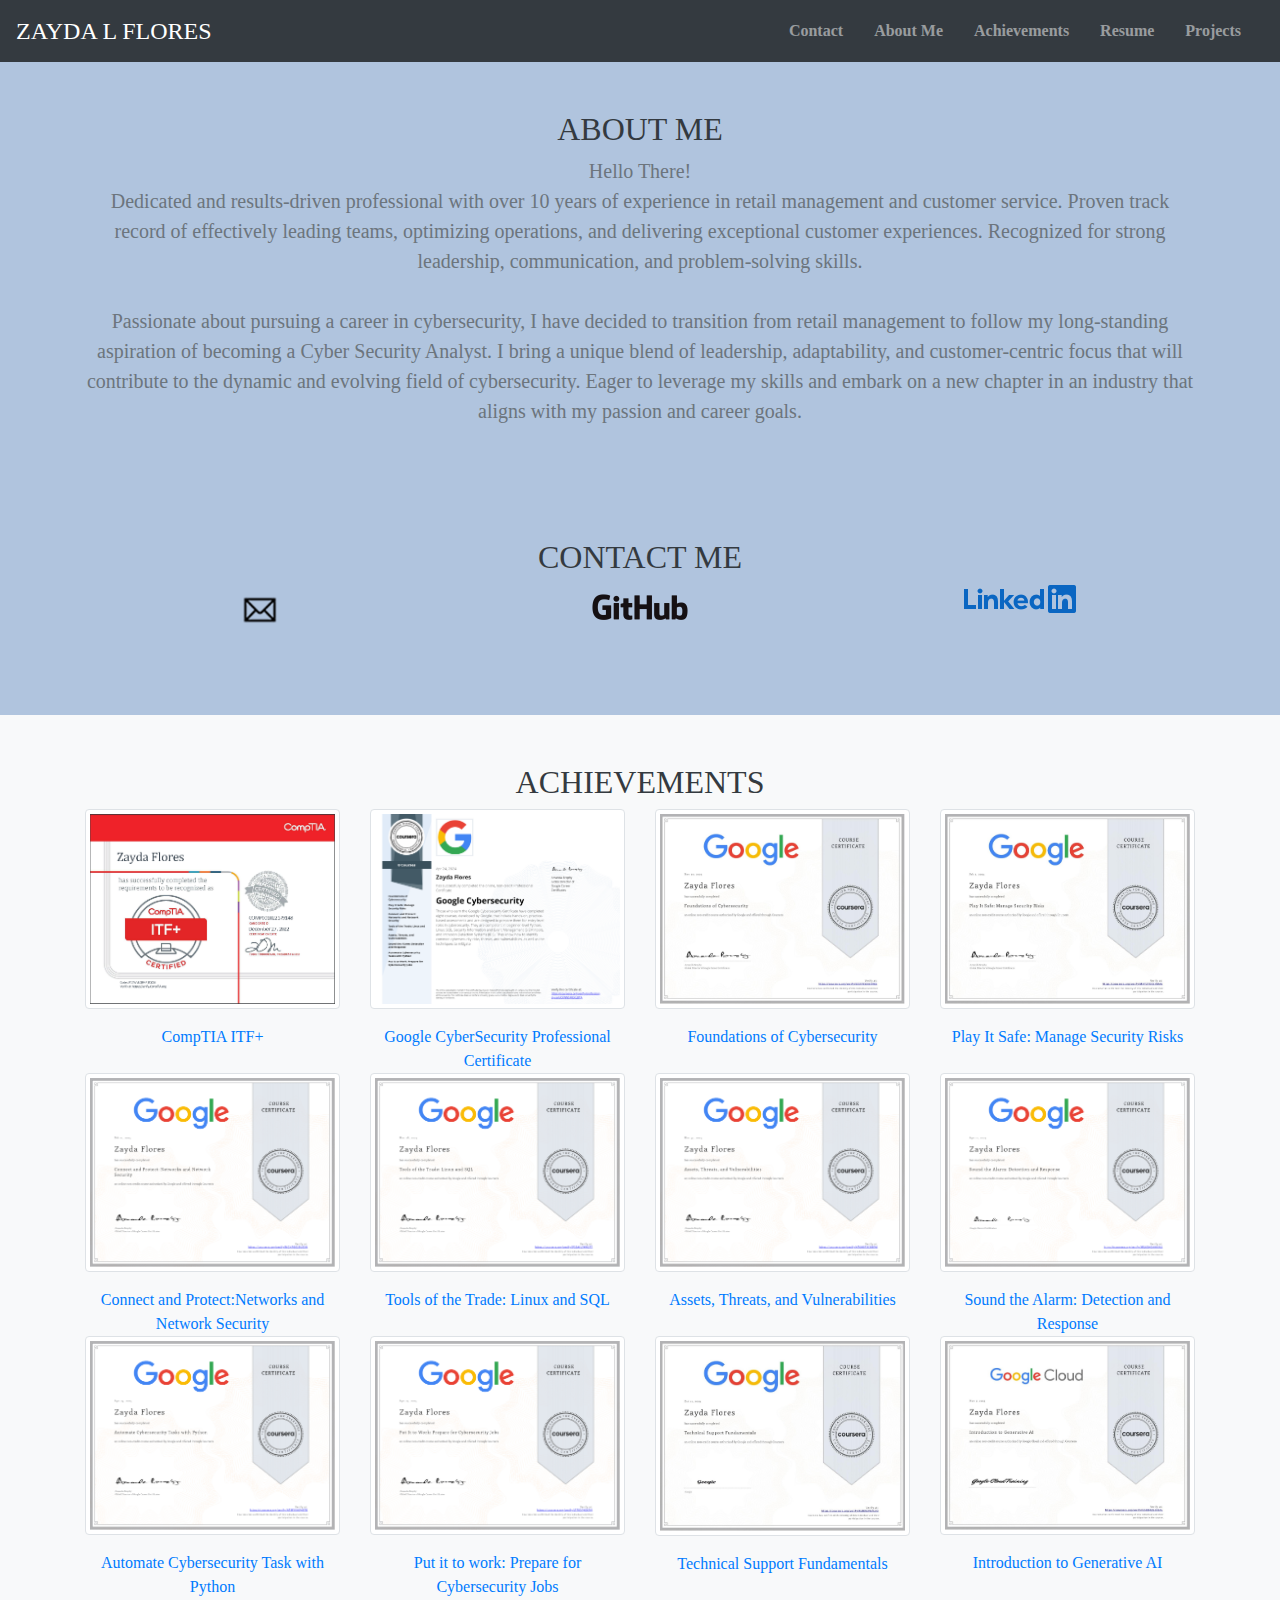
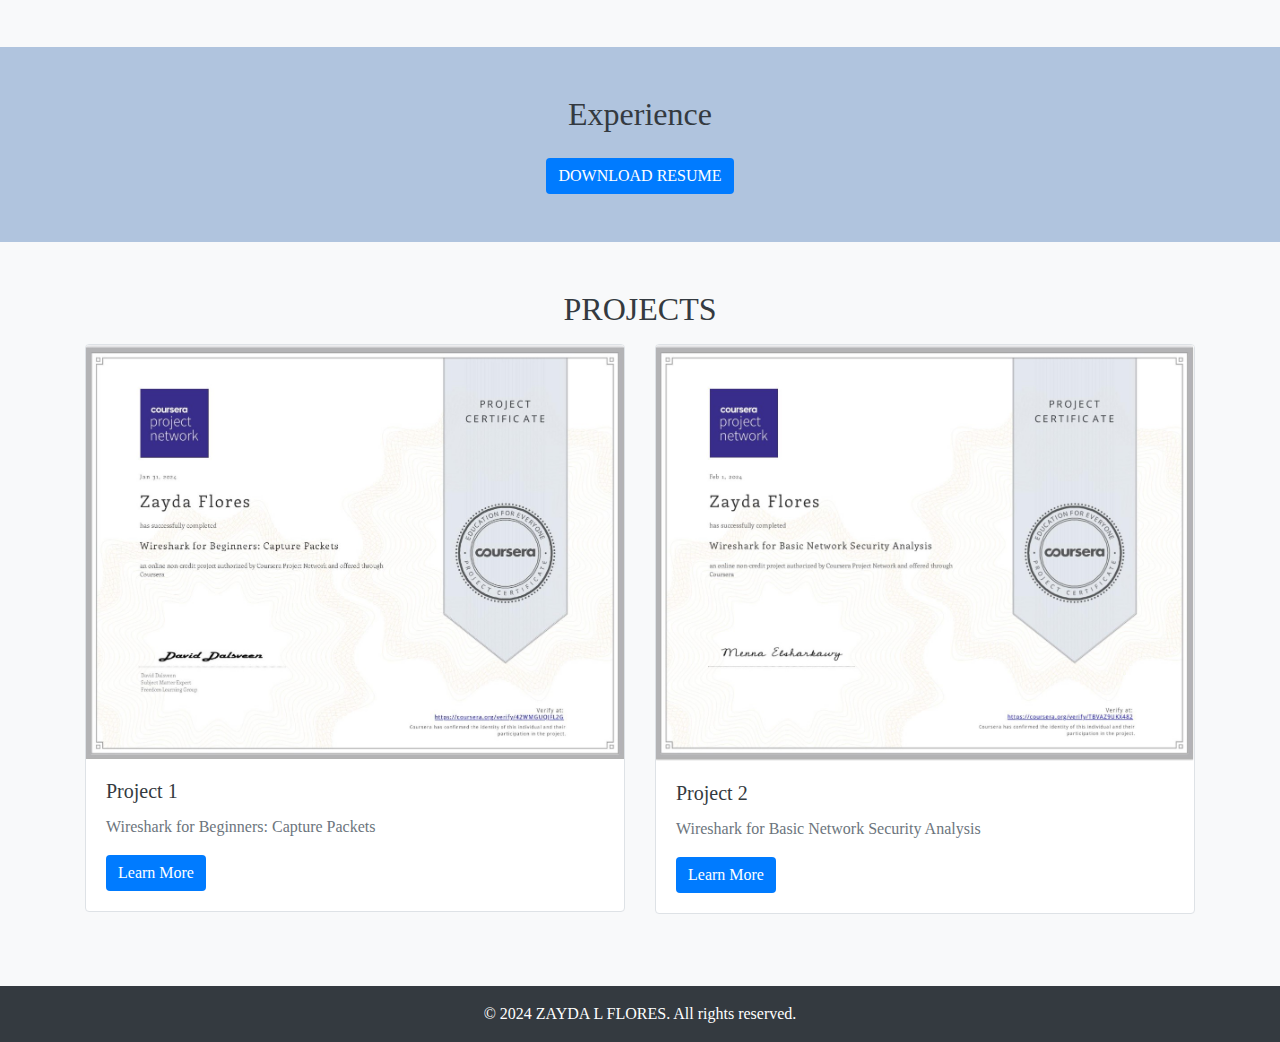
==== index.html @ 6a8390b3 "Update index.html" ====
<html lang="en">
<head>
  <meta charset="UTF-8">
  <meta name="viewport" content="width=device-width, initial-scale=1.0">
  <title>Cyber Security Portfolio</title>

  <!-- Link to the Bootstrap CSS via CDN -->
  <link href="https://stackpath.bootstrapcdn.com/bootstrap/4.5.2/css/bootstrap.min.css" rel="stylesheet">
  
  <!-- Link to the custom CSS file -->
  <link rel="stylesheet" href="styles.css">
  
</head>
<body>

  <!-- Navigation Menu -->
  <nav class="navbar navbar-expand-lg navbar-dark bg-dark">
    <a class="navbar-brand" href="#">ZAYDA L FLORES</a>
    <button class="navbar-toggler" type="button" data-toggle="collapse" data-target="#navbarNav" aria-controls="navbarNav" aria-expanded="false" aria-label="Toggle navigation">
      <span class="navbar-toggler-icon"></span>
    </button>
    <div class="collapse navbar-collapse" id="navbarNav">
      <ul class="navbar-nav ml-auto">
        <li class="nav-item">
          <a class="nav-link" href="#contact">Contact</a>
        </li>
        <li class="nav-item">
          <a class="nav-link" href="#about">About Me</a>
        </li>
        <li class="nav-item">
          <a class="nav-link" href="#achievement">Achievements</a>
        </li>
        <li class="nav-item">
          <a class="nav-link" href="#experience">Resume</a>
        </li>
        <li class="nav-item">
          <a class="nav-link" href="#projects">Projects</a>
        </li>
      </ul>
    </div>
  </nav>

  <!-- About Section -->
  <section id="about" class="py-5">
    <div class="container">
      <h2 class="text-center">ABOUT ME</h2>
      <p class="text-center lead">
        <strong>Hello There!</strong><br>
        Dedicated and results-driven professional with over 10 years of experience in retail management and customer service. Proven track record of effectively leading teams, optimizing operations, and delivering exceptional customer experiences. Recognized for strong leadership, communication, and problem-solving skills.
        <br><br>
        Passionate about pursuing a career in cybersecurity, I have decided to transition from retail management to follow my long-standing aspiration of becoming a Cyber Security Analyst. I bring a unique blend of leadership, adaptability, and customer-centric focus that will contribute to the dynamic and evolving field of cybersecurity. Eager to leverage my skills and embark on a new chapter in an industry that aligns with my passion and career goals.
      </p>
    </div>
  </section>
  
<!-- Contact Section -->
  <section id="contact" class="py-5">
    <div class="container">
      <h2 class="text-center">CONTACT ME</h2>

      <div class="row text-center">
        
        <!-- Email -->
        <div class="col-md-4">
          <a href="mailto:Floreszaydaa@gmail.com">
            <img src="images/email-13725.png" alt="Email" class="img-fluid mb-3">
          </a>
          <p><a href="mailto:Floreszaydaa@gmail.com"></a></p>
        </div>

        <!-- GitHub -->
<div class="col-md-4">
  <a href="https://github.com/floreszaydaa" target="_blank">
    <img src="images/GitHub_Logo40x.png" alt="GitHub" class="img-fluid mb-3">
  </a>
  <p><a href="https://github.com/floreszaydaa" target="_blank"></a></p>
</div> 

        <!-- LinkedIn -->
        <div class="col-md-4">
          <a href="https://www.linkedin.com/in/zaydalflores/" target="_blank">
            <img src="images/LinkedIn-Blue-14@2x.png" alt="LinkedIn" class="img-fluid mb-3">
          </a>
          <p><a href="https://www.linkedin.com/in/zaydalflores/" target="_blank"></a></p>
        </div>
      </div>
    </div>
  </section>

  <!-- Achievement Section -->
  <section id="achievement" class="py-5 bg-light">
    <div class="container">
      <h2 class="text-center">ACHIEVEMENTS</h2>
       <div class="row text-center">

         
        <!-- CompTIA IT Fundamentals (ITF+) Certification -->
        <div class="col-md-3">
          <img src="images/CompTIA ITF+.png" alt="Achievement 1" class="img-thumbnail">
          <h4></h4>
          <p></p>
          <a href="https://www.credly.com/badges/fbdb8873-2ee3-4853-a228-12772f59a7f0/public_url">CompTIA ITF+</a>
        </div>

         <!-- Google CyberSecurity Professional Certificate -->
        <div class="col-md-3">
          <img src="images/Google Cybersecurity whole 8 courses.png" alt="Achievement 2" class="img-thumbnail">
          <h4></h4>
          <p></p>
          <a href="https://coursera.org/share/c511bffcce9a22e2714fbc6c167f498a">Google CyberSecurity Professional Certificate</a>
        </div>

        <!-- Foundations of Cybersecurity 1 -->
        <div class="col-md-3">
          <img src="images/CERTIFICATE FC.jpeg" alt="Achievement 3" class="img-thumbnail">
          <h4></h4>
          <p></p>
          <a href="https://www.coursera.org/account/accomplishments/verify/ED37USDUQ4EE">Foundations of Cybersecurity</a>
        </div>

        <!-- Play It Safe: Manage Security Risks 2-->
        <div class="col-md-3">
          <img src="images/CERTIFICATE-PlayitsafeMSR.jpeg" alt="Achievement 4" class="img-thumbnail">
          <h4></h4>
          <p></p>
          <a href="https://www.coursera.org/account/accomplishments/verify/MHT2TQZSHMA6">Play It Safe: Manage Security Risks</a>
        </div>

         <!-- Connect and protect: Networks and Network Security 3 -->
        <div class="col-md-3">
          <img src="images/CONNECT AND PROTECT 3.png" alt="Achievement 5" class="img-thumbnail">
          <h4></h4>
          <p></p>
          <a href="https://coursera.org/share/c00dba904dbb1385ef532198eb2d043a">Connect and Protect:Networks and Network Security</a>
        </div>

         <!-- Tools of the Trade: Linux and SQL -->
        <div class="col-md-3">
          <img src="images/Tools of the trade 4.png" alt="Achievement 6" class="img-thumbnail">
          <h4></h4>
          <p></p>
          <a href="https://coursera.org/share/09f71f0c82a9f5b9fcd641ae1f066a3c">Tools of the Trade: Linux and SQL</a>
        </div>

         <!-- Assets, Threats, and Vulnerabilities -->
        <div class="col-md-3">
          <img src="images/Assets, Threats and Vulnerabilities.png" alt="Achievement 7" class="img-thumbnail">
          <h4></h4>
          <p></p>
          <a href="https://coursera.org/share/9e61451e5e8dbdaffa5d97746680b797">Assets, Threats, and Vulnerabilities</a>
        </div>

         <!-- Sound the alarm Detection and response -->
        <div class="col-md-3">
          <img src="images/Sound the alarm Detection and response 6.png" alt="Achievement 8" class="img-thumbnail">
          <h4></h4>
          <p></p>
          <a href="https://coursera.org/share/50dd640eed4948772875f7bc881c4fd8">Sound the Alarm: Detection and Response</a>
        </div>

          <!-- Automate cybersecurity task with python -->
        <div class="col-md-3">
          <img src="images/Automate cybersecurity task with python 7.png" alt="Achievement 9" class="img-thumbnail">
          <h4></h4>
          <p></p>
          <a href="https://coursera.org/share/45f403690de4a2fa84ba226c20311f26">Automate Cybersecurity Task with Python</a>
        </div>

         <!-- Put it to work: Prepare for Cybersecurity Jobs -->
        <div class="col-md-3">
          <img src="images/Put it to work 8.png" alt="Achievement 10" class="img-thumbnail">
          <h4></h4>
          <p></p>
          <a href="https://coursera.org/share/5256551ec7d6c97bd8cd096c3083cbf4">Put it to work: Prepare for Cybersecurity Jobs</a>
        </div>
         
         <!-- Technical Support Fundamentals -->
        <div class="col-md-3">
          <img src="images/CERTIFICATE TSF.jpeg" alt="Achievement 11" class="img-thumbnail">
          <h4></h4>
          <p></p>
          <a href="https://www.coursera.org/account/accomplishments/verify/RLRK92VGFLCQ">Technical Support Fundamentals</a>
        </div>
         
         <!-- Introduction to Generative AI -->
        <div class="col-md-3">
          <img src="images/CERTIFICATE AI.jpeg" alt="Achievement 12" class="img-thumbnail">
          <h4></h4>
          <p></p>
          <a href="https://www.coursera.org/account/accomplishments/verify/G58B4ZG593AL">Introduction to Generative AI</a>
        </div>
         
      </div>
    </div>
  </section>

  <!-- Experience Section -->
  <section id="experience" class="py-5">
    <div class="container">
      <h2 class="text-center">Experience</h2>
      <!-- Your experience details go here -->

      <div class="text-center mt-4">
        <a href="https://docs.google.com/document/d/1DEzLFdg5URmYJzpb8uWImjPuk6ZsBkH0ElO7JXnM_UU/edit?usp=sharing" download="newfilename" class="btn btn-primary">DOWNLOAD RESUME</a>
      </div>
    </div>
  </section>

  <!-- Projects Section -->
  <section id="projects" class="py-5 bg-light">
    <div class="container">
      <h2 class="text-center">PROJECTS</h2>
      <p></p>

      <div class="row">
        <!-- Project 1 -->
        <div class="col-md-6">
          <div class="card mb-4">
            <img src="images/CERTIFICATE.CP.jpeg" class="card-img-top" alt="Project 1">
            <div class="card-body">
              <h5 class="card-title">Project 1</h5>
              <p class="card-text">Wireshark for Beginners: Capture Packets</p>
              <a href="https://coursera.org/share/2400eb1ab7a5d1f65392fcc8b0589934" class="btn btn-primary">Learn More</a>
            </div>
          </div>
        </div>

        <!-- Project 2 -->
        <div class="col-md-6">
          <div class="card mb-4">
            <img src="images/CERTIFICATE.jpeg" class="card-img-top" alt="Project 2">
            <div class="card-body">
              <h5 class="card-title">Project 2</h5>
              <p class="card-text">Wireshark for Basic Network Security Analysis</p>
              <a href="https://www.coursera.org/account/accomplishments/verify/TBVAZ9UKX482" class="btn btn-primary">Learn More</a>
            </div>
          </div>
        </div>
      </div>
    </div>
  </section>

  <!-- Footer Section -->
<footer class="bg-dark text-white text-center py-3">
  <div class="container">
    <p class="mb-0">© 2024 ZAYDA L FLORES. All rights reserved.</p>
  </div>
</footer>

  <!-- Bootstrap JS and Popper.js via CDN -->
  <script src="https://code.jquery.com/jquery-3.5.1.slim.min.js"></script>
  <script src="https://cdn.jsdelivr.net/npm/@popperjs/core@2.9.3/dist/umd/popper.min.js"></script>
  <script src="https://stackpath.bootstrapcdn.com/bootstrap/4.5.2/js/bootstrap.min.js"></script>
  
  <!-- Link to the JavaScript file -->
  <script defer src="script.js"></script>
  
</body>
</html>
---- styles.css ----
/* styles.css */

/* Body styles */
body {
  font-family: "Trirong", serif;
  background-color: #B0C4DE;
}

/* Navigation styles */
.navbar {
  background-color: #343a40;
}

.navbar-brand {
  font-size: 1.5rem;
}

.navbar-nav .nav-item {
  margin-right: 15px;
}

.nav-link {
  color: #ffffff;
  font-weight: bold;
}

/* Contact section styles */
#contact {
  padding: 30px 0;
}

#contact h2 {
  color: #343a40;
}

#contact p {
  color: #6c757d;
}

/* About section styles */
#about {
  padding: 50px 0;
}

#about h2 {
  color: #343a40;
}

#about p {
  color: #6c757d;
}

/* Achievement section styles */
#achievement {
  padding: 50px 0;
}

#achievement h2 {
  color: #343a40;
}

/* Experience section styles */
#experience {
  padding: 50px 0;
}

#experience h2 {
  color: #343a40;
}

#experience p {
  color: #6c757d;
}

/* Projects section styles */
#projects {
  padding: 50px 0;
}

#projects h2 {
  color: #343a40;
}

#projects p {
  color: #6c757d;
}

.card {
  border: 1px solid #dee2e6;
}

.card-title {
  color: #343a40;
}

.card-text {
  color: #6c757d;
}

/* Footer styles */
footer {
  background-color: #343a40;
  color: #ffffff;
  text-align: center;
  padding: 10px 0;
}

/* Customize buttons */
.btn-primary {
  background-color: #007bff;
  color: #ffffff;
  border: none;
}

.btn-primary:hover {
  background-color: #0056b3;
}
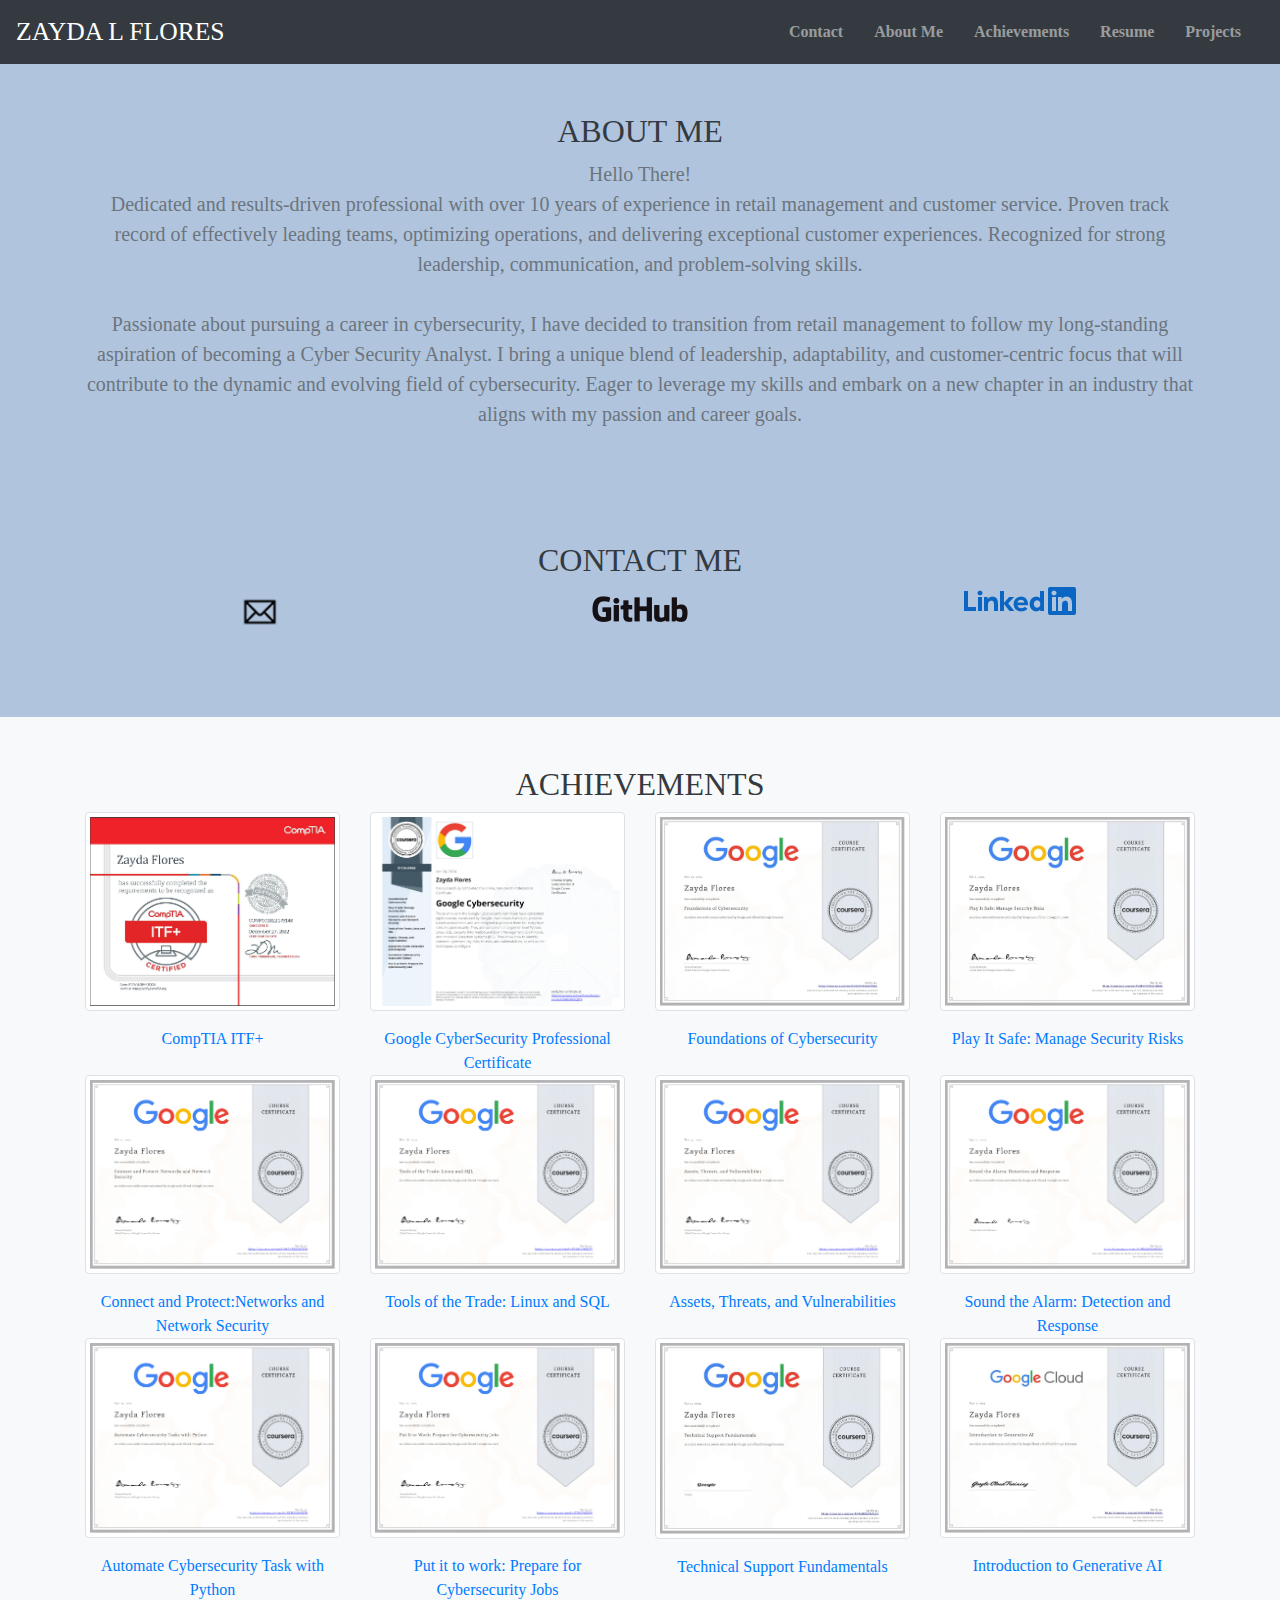
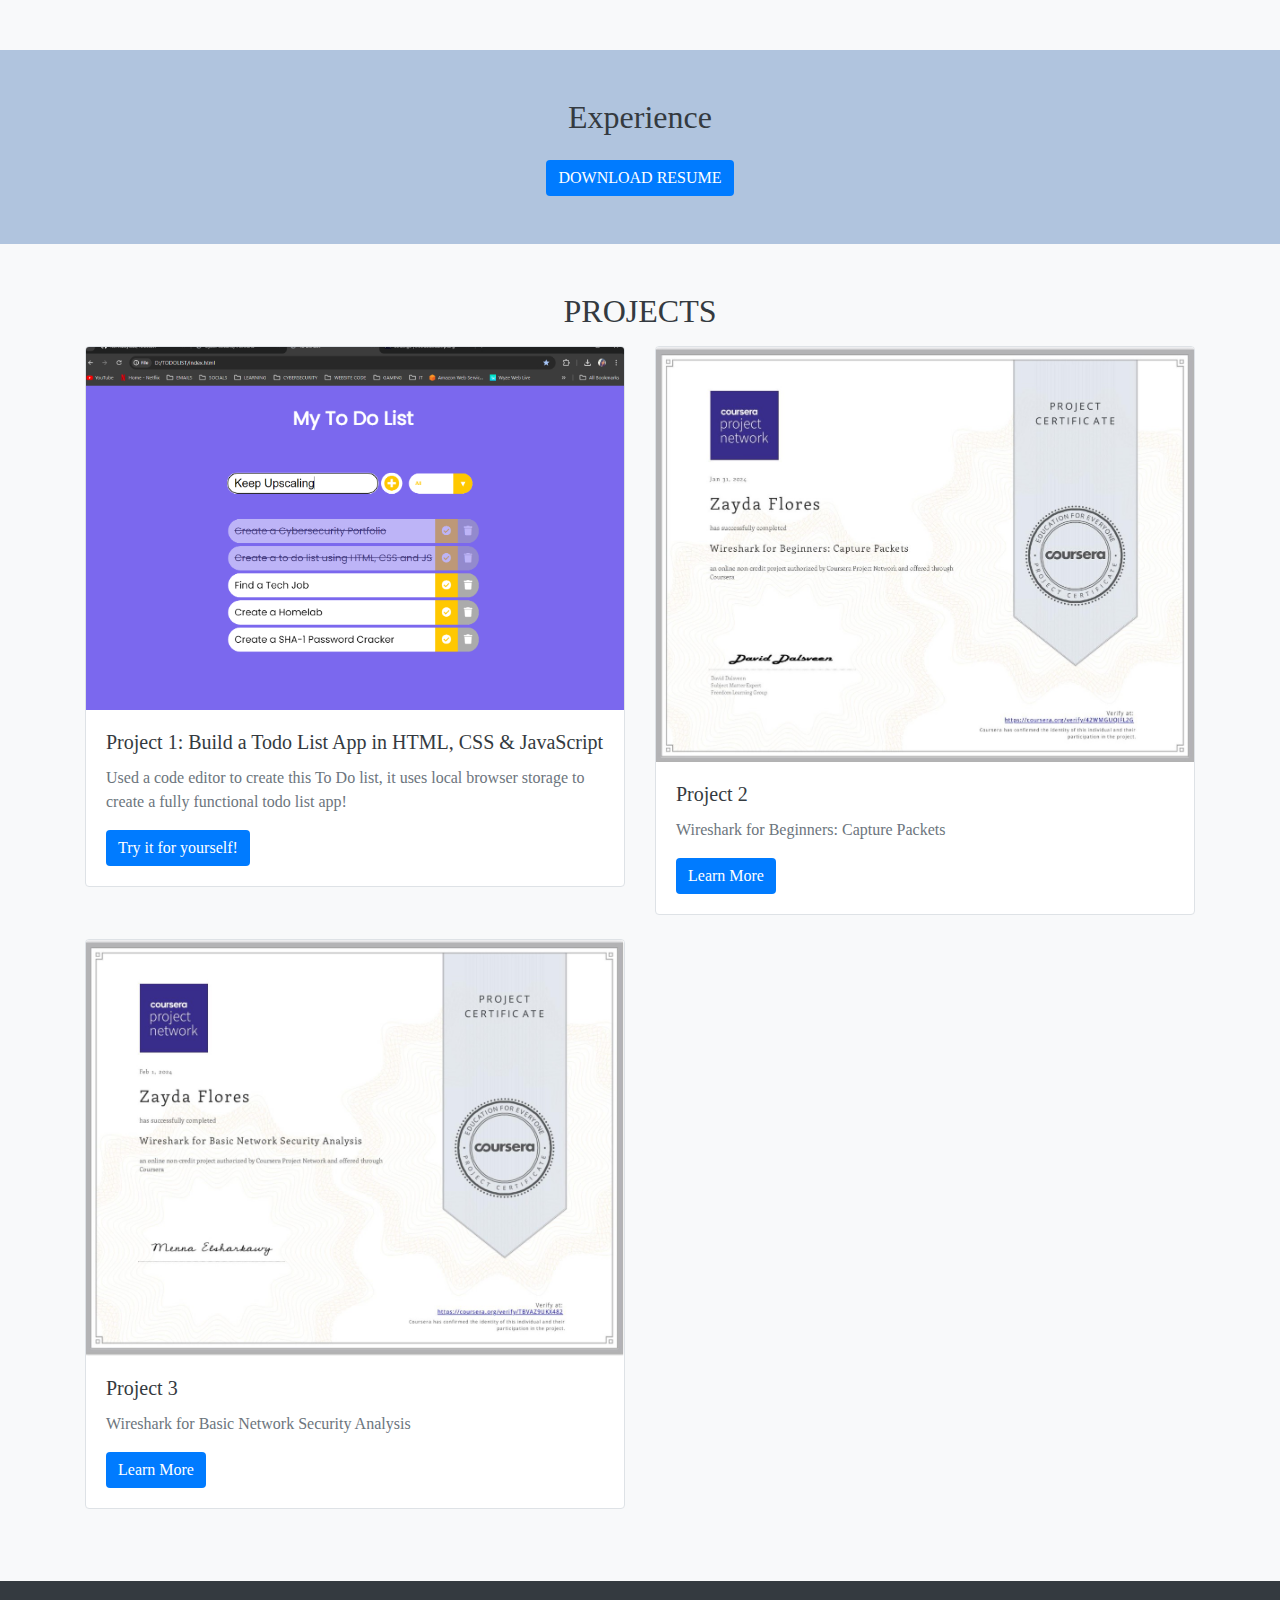
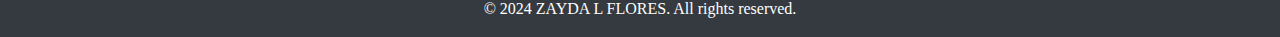
==== commit d1506c34: "Update index.html" ====
--- a/index.html
+++ b/index.html
@@ -213,24 +213,37 @@
       <p></p>
 
       <div class="row">
+
         <!-- Project 1 -->
         <div class="col-md-6">
           <div class="card mb-4">
-            <img src="images/CERTIFICATE.CP.jpeg" class="card-img-top" alt="Project 1">
+            <img src="images/Todolist1.png" class="card-img-top" alt="Project 1">
             <div class="card-body">
-              <h5 class="card-title">Project 1</h5>
+              <h5 class="card-title">Project 1: Build a Todo List App in HTML, CSS & JavaScript</h5>
+              <p class="card-text">Used a code editor to create this To Do list, it uses local browser storage to create a fully functional todo list app! </p>
+              <a href="https://github.com/floreszaydaa/TodoList.git" class="btn btn-primary">Try it for yourself!</a>
+            </div>
+          </div>
+        </div>
+        
+        <!-- Project 2 -->
+        <div class="col-md-6">
+          <div class="card mb-4">
+            <img src="images/CERTIFICATE.CP.jpeg" class="card-img-top" alt="Project 2">
+            <div class="card-body">
+              <h5 class="card-title">Project 2</h5>
               <p class="card-text">Wireshark for Beginners: Capture Packets</p>
               <a href="https://coursera.org/share/2400eb1ab7a5d1f65392fcc8b0589934" class="btn btn-primary">Learn More</a>
             </div>
           </div>
         </div>
 
-        <!-- Project 2 -->
+        <!-- Project 3 -->
         <div class="col-md-6">
           <div class="card mb-4">
-            <img src="images/CERTIFICATE.jpeg" class="card-img-top" alt="Project 2">
+            <img src="images/CERTIFICATE.jpeg" class="card-img-top" alt="Project 3">
             <div class="card-body">
-              <h5 class="card-title">Project 2</h5>
+              <h5 class="card-title">Project 3</h5>
               <p class="card-text">Wireshark for Basic Network Security Analysis</p>
               <a href="https://www.coursera.org/account/accomplishments/verify/TBVAZ9UKX482" class="btn btn-primary">Learn More</a>
             </div>
--- a/styles.css
+++ b/styles.css
@@ -12,7 +12,7 @@
 }
 
 .navbar-brand {
-  font-size: 1.5rem;
+  font-size: 1.6rem;
 }
 
 .navbar-nav .nav-item {
@@ -48,6 +48,7 @@
 
 #about p {
   color: #6c757d;
+  font-size: 100x;
 }
 
 /* Achievement section styles */
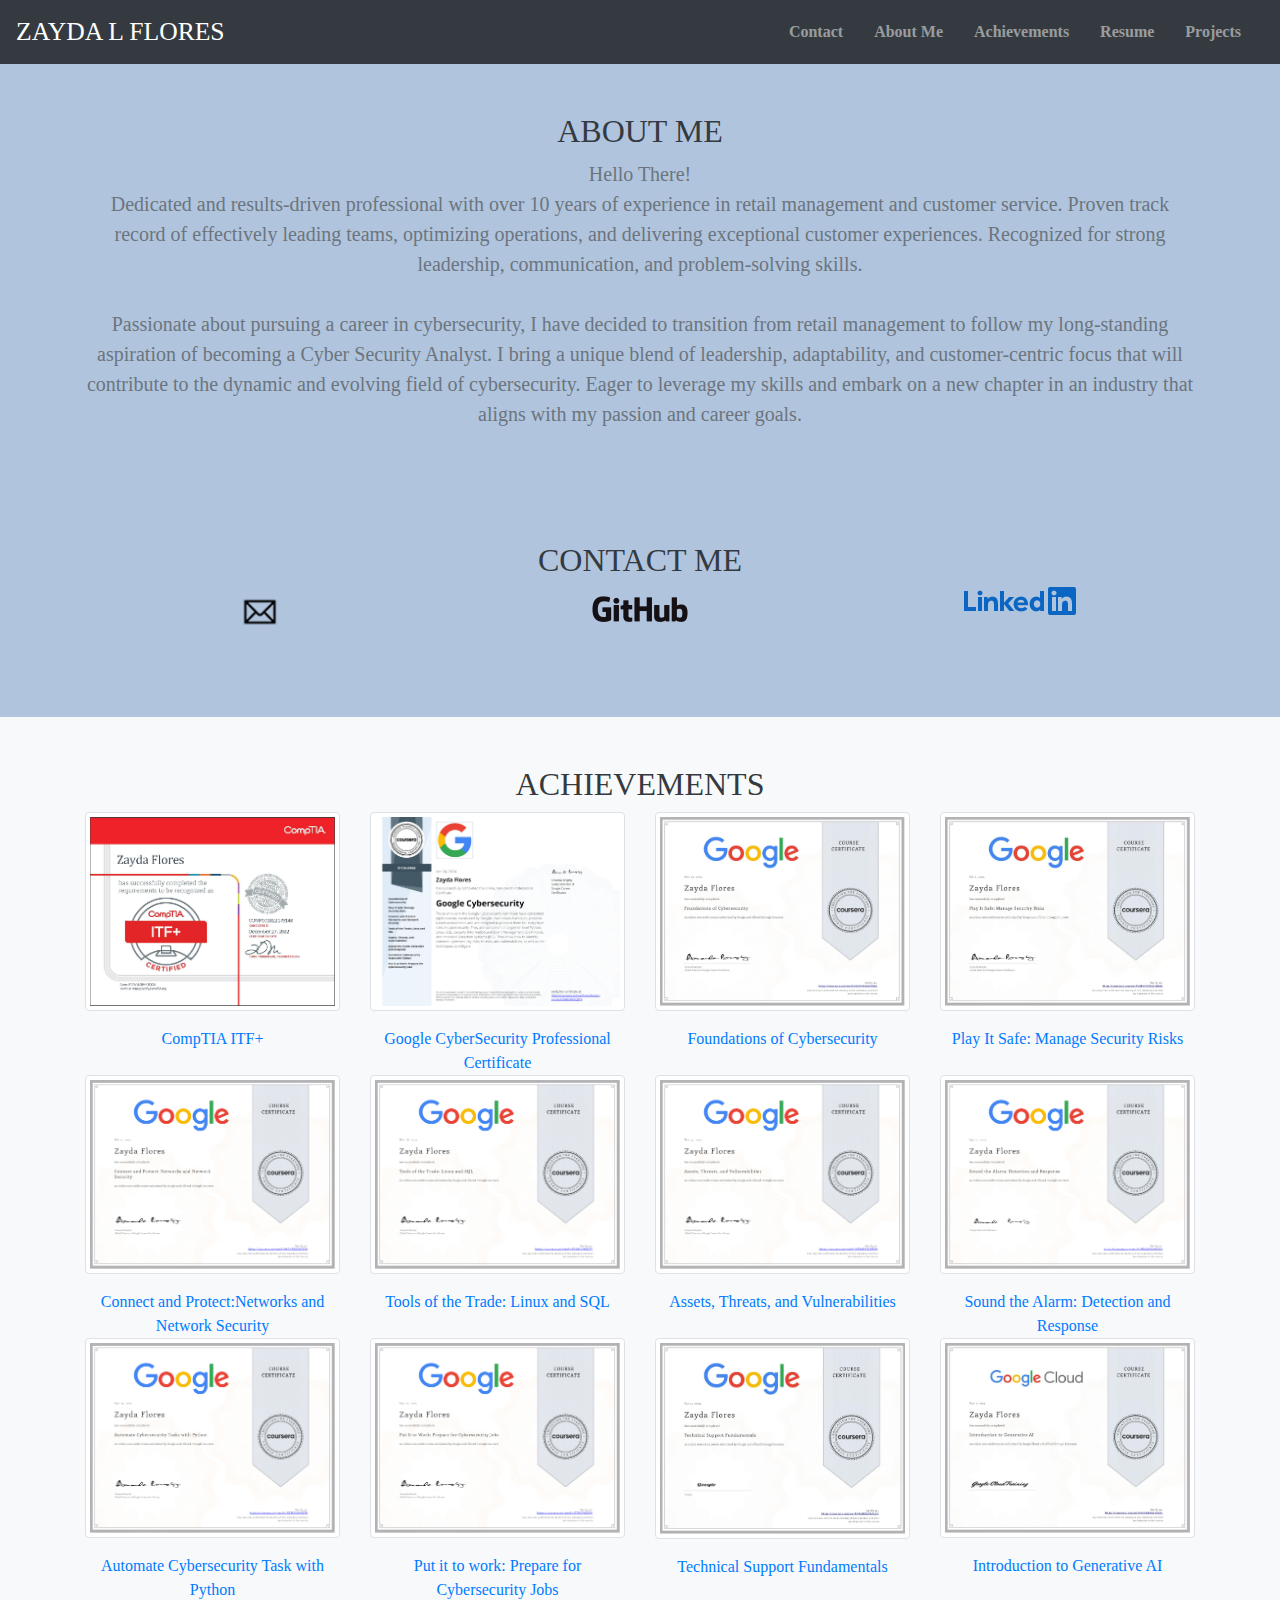
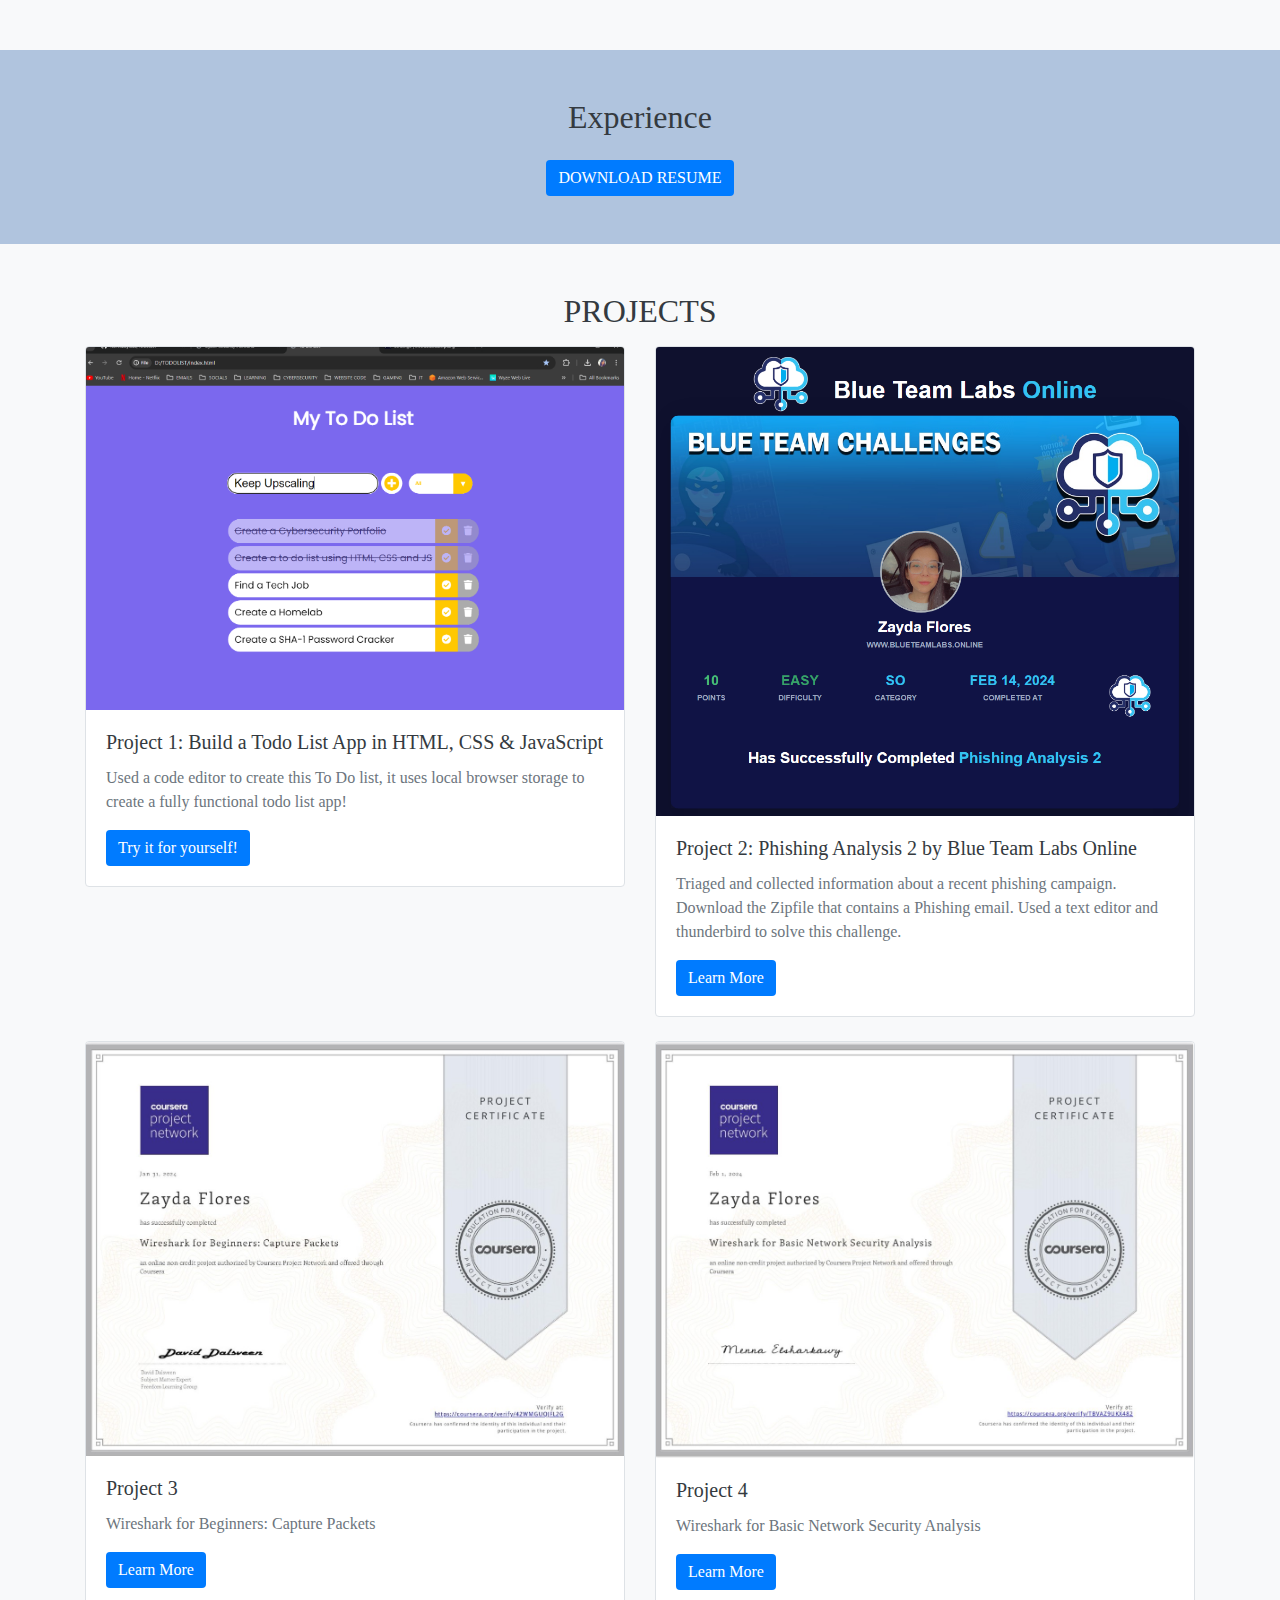
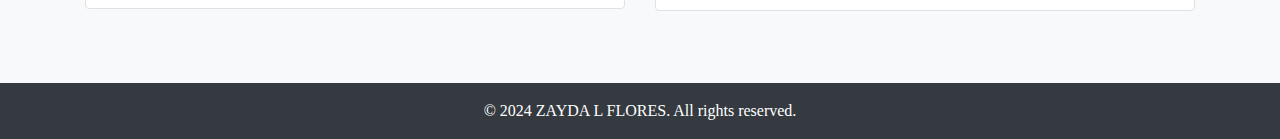
==== commit cbb482ee: "Update index.html" ====
--- a/index.html
+++ b/index.html
@@ -225,25 +225,37 @@
             </div>
           </div>
         </div>
+
+         <!-- Project 2 -->
+        <div class="col-md-6">
+          <div class="card mb-4">
+            <img src="images/Blueteamlabs.png" class="card-img-top" alt="Project 2">
+            <div class="card-body">
+              <h5 class="card-title">Project 2: Phishing Analysis 2 by Blue Team Labs Online</h5>
+              <p class="card-text">Triaged and collected information about a recent phishing campaign. Download the Zipfile that contains a Phishing email. Used a text editor and thunderbird to solve this challenge.</p>
+              <a href="https://blueteamlabs.online/achievement/share/challenge/67350/24#" class="btn btn-primary">Learn More</a>
+            </div>
+          </div>
+        </div>
         
-        <!-- Project 2 -->
-        <div class="col-md-6">
-          <div class="card mb-4">
-            <img src="images/CERTIFICATE.CP.jpeg" class="card-img-top" alt="Project 2">
-            <div class="card-body">
-              <h5 class="card-title">Project 2</h5>
+        <!-- Project 3 -->
+        <div class="col-md-6">
+          <div class="card mb-4">
+            <img src="images/CERTIFICATE.CP.jpeg" class="card-img-top" alt="Project 3">
+            <div class="card-body">
+              <h5 class="card-title">Project 3</h5>
               <p class="card-text">Wireshark for Beginners: Capture Packets</p>
               <a href="https://coursera.org/share/2400eb1ab7a5d1f65392fcc8b0589934" class="btn btn-primary">Learn More</a>
             </div>
           </div>
         </div>
 
-        <!-- Project 3 -->
-        <div class="col-md-6">
-          <div class="card mb-4">
-            <img src="images/CERTIFICATE.jpeg" class="card-img-top" alt="Project 3">
-            <div class="card-body">
-              <h5 class="card-title">Project 3</h5>
+        <!-- Project 4 -->
+        <div class="col-md-6">
+          <div class="card mb-4">
+            <img src="images/CERTIFICATE.jpeg" class="card-img-top" alt="Project 4">
+            <div class="card-body">
+              <h5 class="card-title">Project 4</h5>
               <p class="card-text">Wireshark for Basic Network Security Analysis</p>
               <a href="https://www.coursera.org/account/accomplishments/verify/TBVAZ9UKX482" class="btn btn-primary">Learn More</a>
             </div>
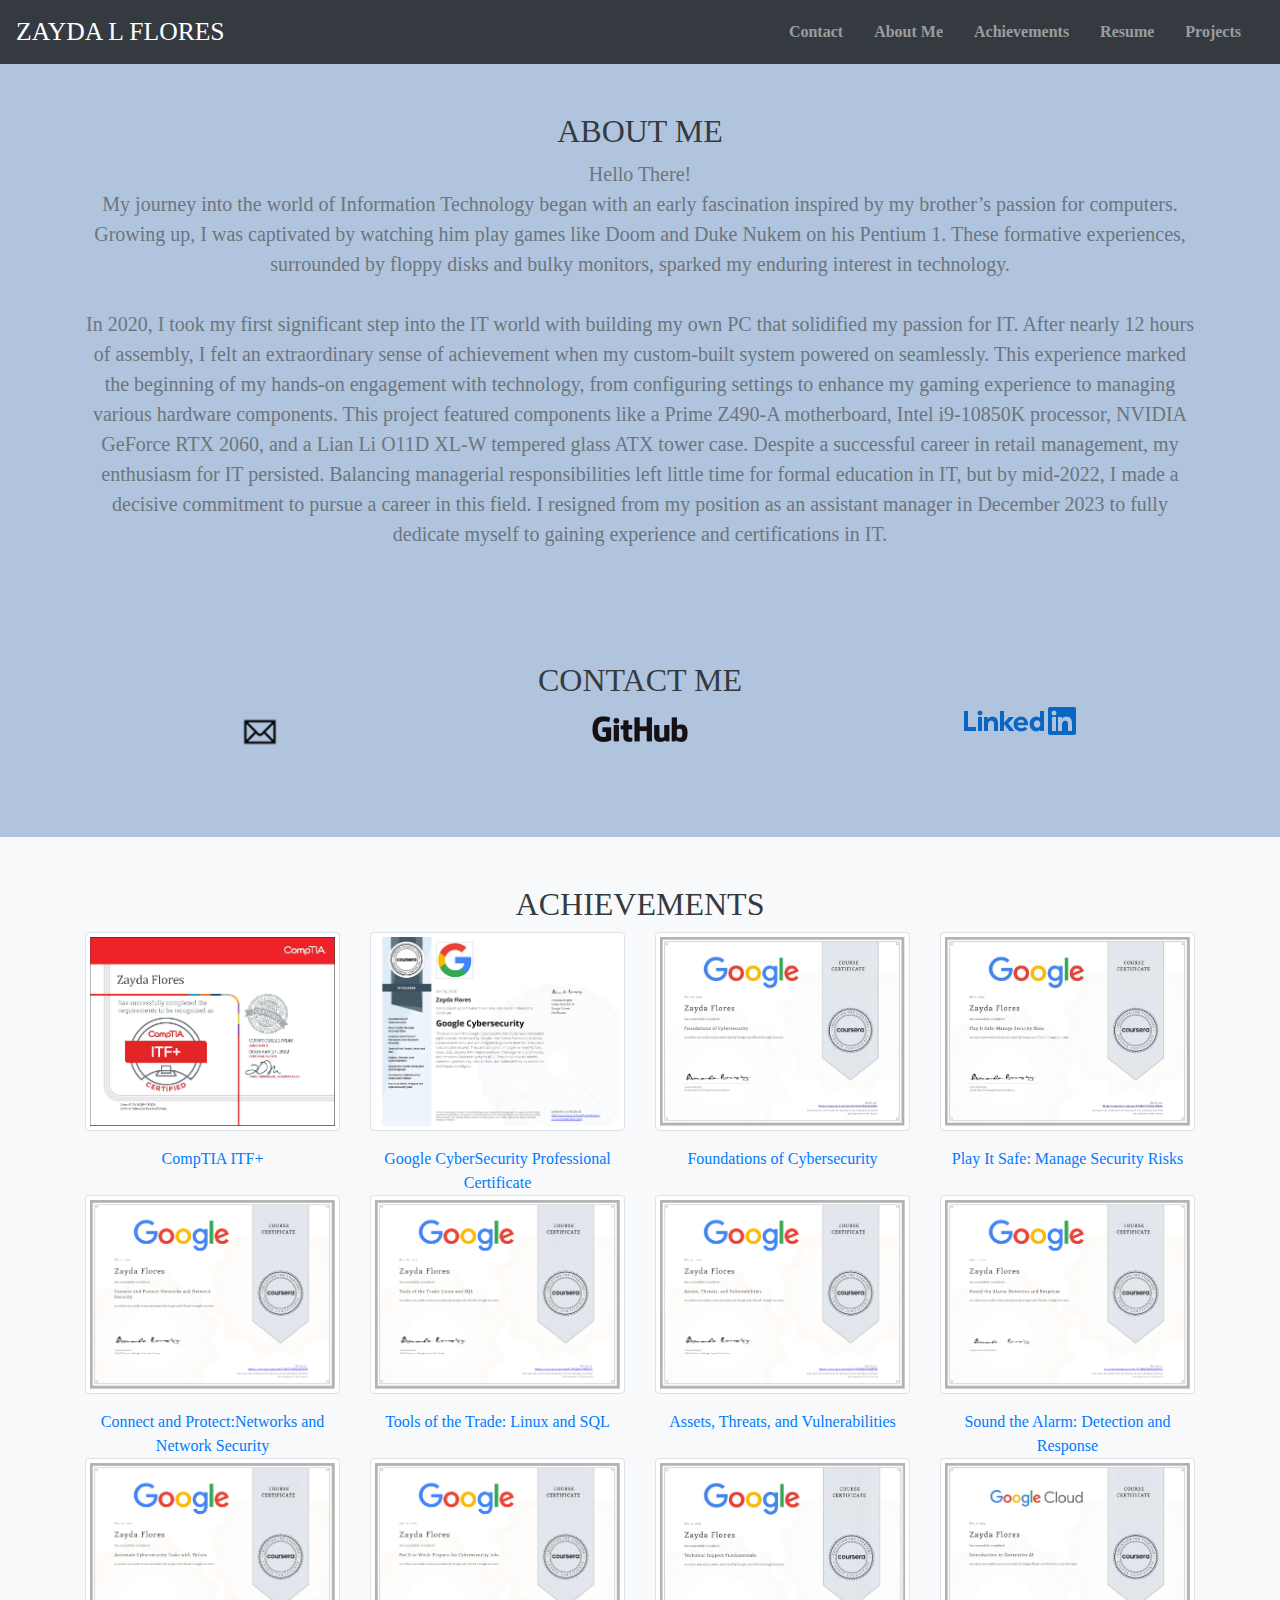
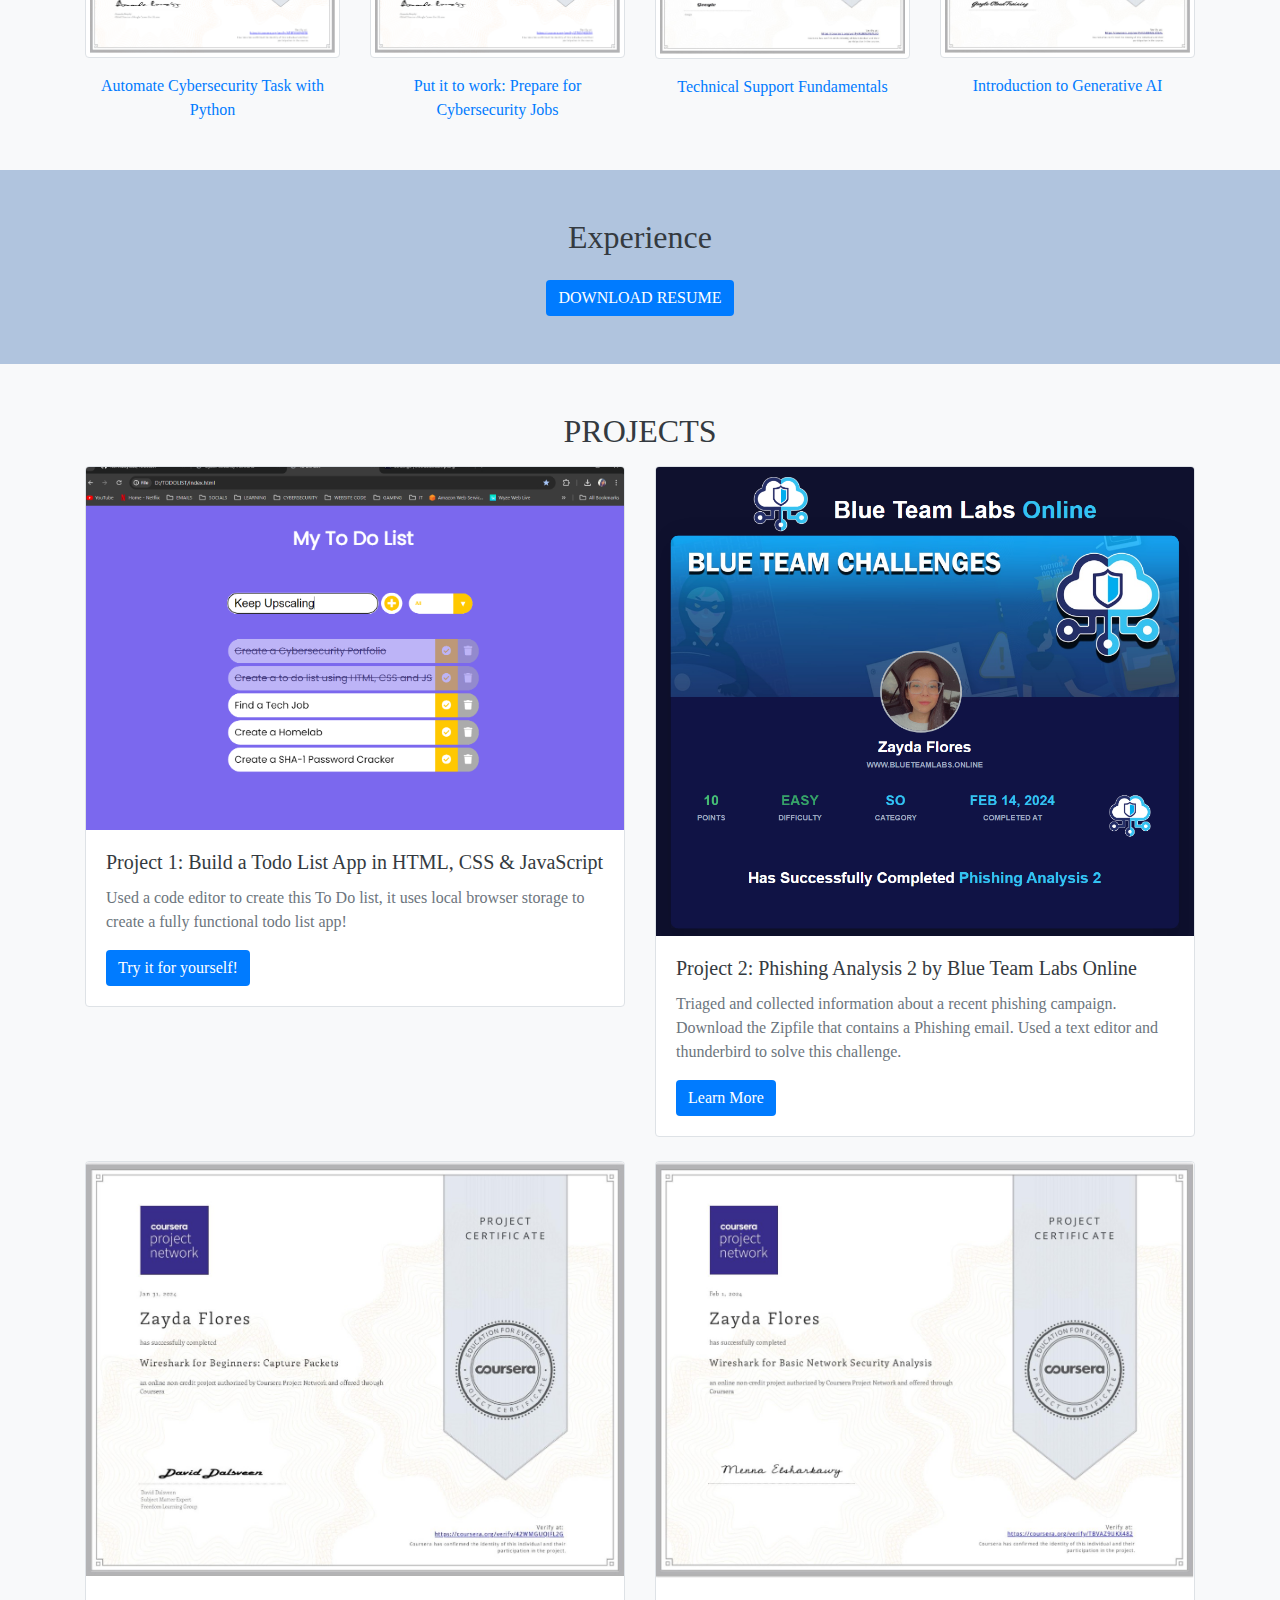
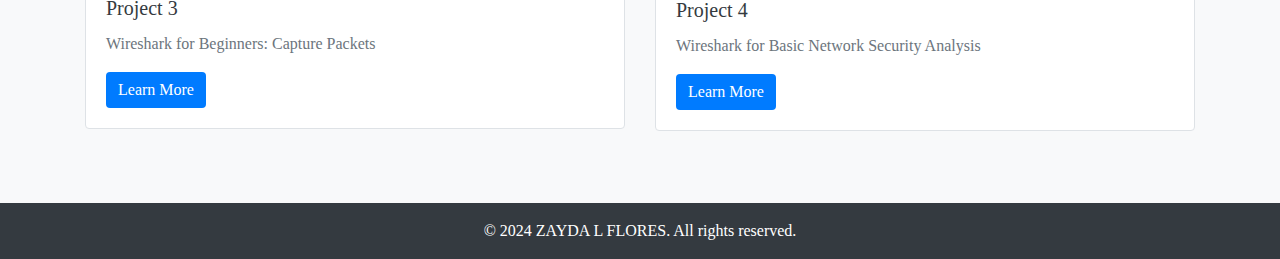
==== commit 35b0d10e: "Update index.html" ====
--- a/index.html
+++ b/index.html
@@ -46,9 +46,10 @@
       <h2 class="text-center">ABOUT ME</h2>
       <p class="text-center lead">
         <strong>Hello There!</strong><br>
-        Dedicated and results-driven professional with over 10 years of experience in retail management and customer service. Proven track record of effectively leading teams, optimizing operations, and delivering exceptional customer experiences. Recognized for strong leadership, communication, and problem-solving skills.
+       My journey into the world of Information Technology began with an early fascination inspired by my brother’s passion for computers. Growing up, I was captivated by watching him play games like Doom and Duke Nukem on his Pentium 1. These formative experiences, surrounded by floppy disks and bulky monitors, sparked my enduring interest in technology.
         <br><br>
-        Passionate about pursuing a career in cybersecurity, I have decided to transition from retail management to follow my long-standing aspiration of becoming a Cyber Security Analyst. I bring a unique blend of leadership, adaptability, and customer-centric focus that will contribute to the dynamic and evolving field of cybersecurity. Eager to leverage my skills and embark on a new chapter in an industry that aligns with my passion and career goals.
+       In 2020, I took my first significant step into the IT world with building my own PC that solidified my passion for IT. After nearly 12 hours of assembly, I felt an extraordinary sense of achievement when my custom-built system powered on seamlessly. This experience marked the beginning of my hands-on engagement with technology, from configuring settings to enhance my gaming experience to managing various hardware components. This project featured components like a Prime Z490-A motherboard, Intel i9-10850K processor, NVIDIA GeForce RTX 2060, and a Lian Li O11D XL-W tempered glass ATX tower case.
+          Despite a successful career in retail management, my enthusiasm for IT persisted. Balancing managerial responsibilities left little time for formal education in IT, but by mid-2022, I made a decisive commitment to pursue a career in this field. I resigned from my position as an assistant manager in December 2023 to fully dedicate myself to gaining experience and certifications in IT.
       </p>
     </div>
   </section>
@@ -201,7 +202,7 @@
       <!-- Your experience details go here -->
 
       <div class="text-center mt-4">
-        <a href="https://docs.google.com/document/d/1DEzLFdg5URmYJzpb8uWImjPuk6ZsBkH0ElO7JXnM_UU/edit?usp=sharing" download="newfilename" class="btn btn-primary">DOWNLOAD RESUME</a>
+        <a href="https://drive.google.com/file/d/1Thh95Jm4RUgW5EaeeE3FyIeu5JDQxEAE/view?usp=sharing"download="newfilename" class="btn btn-primary">DOWNLOAD RESUME</a>
       </div>
     </div>
   </section>
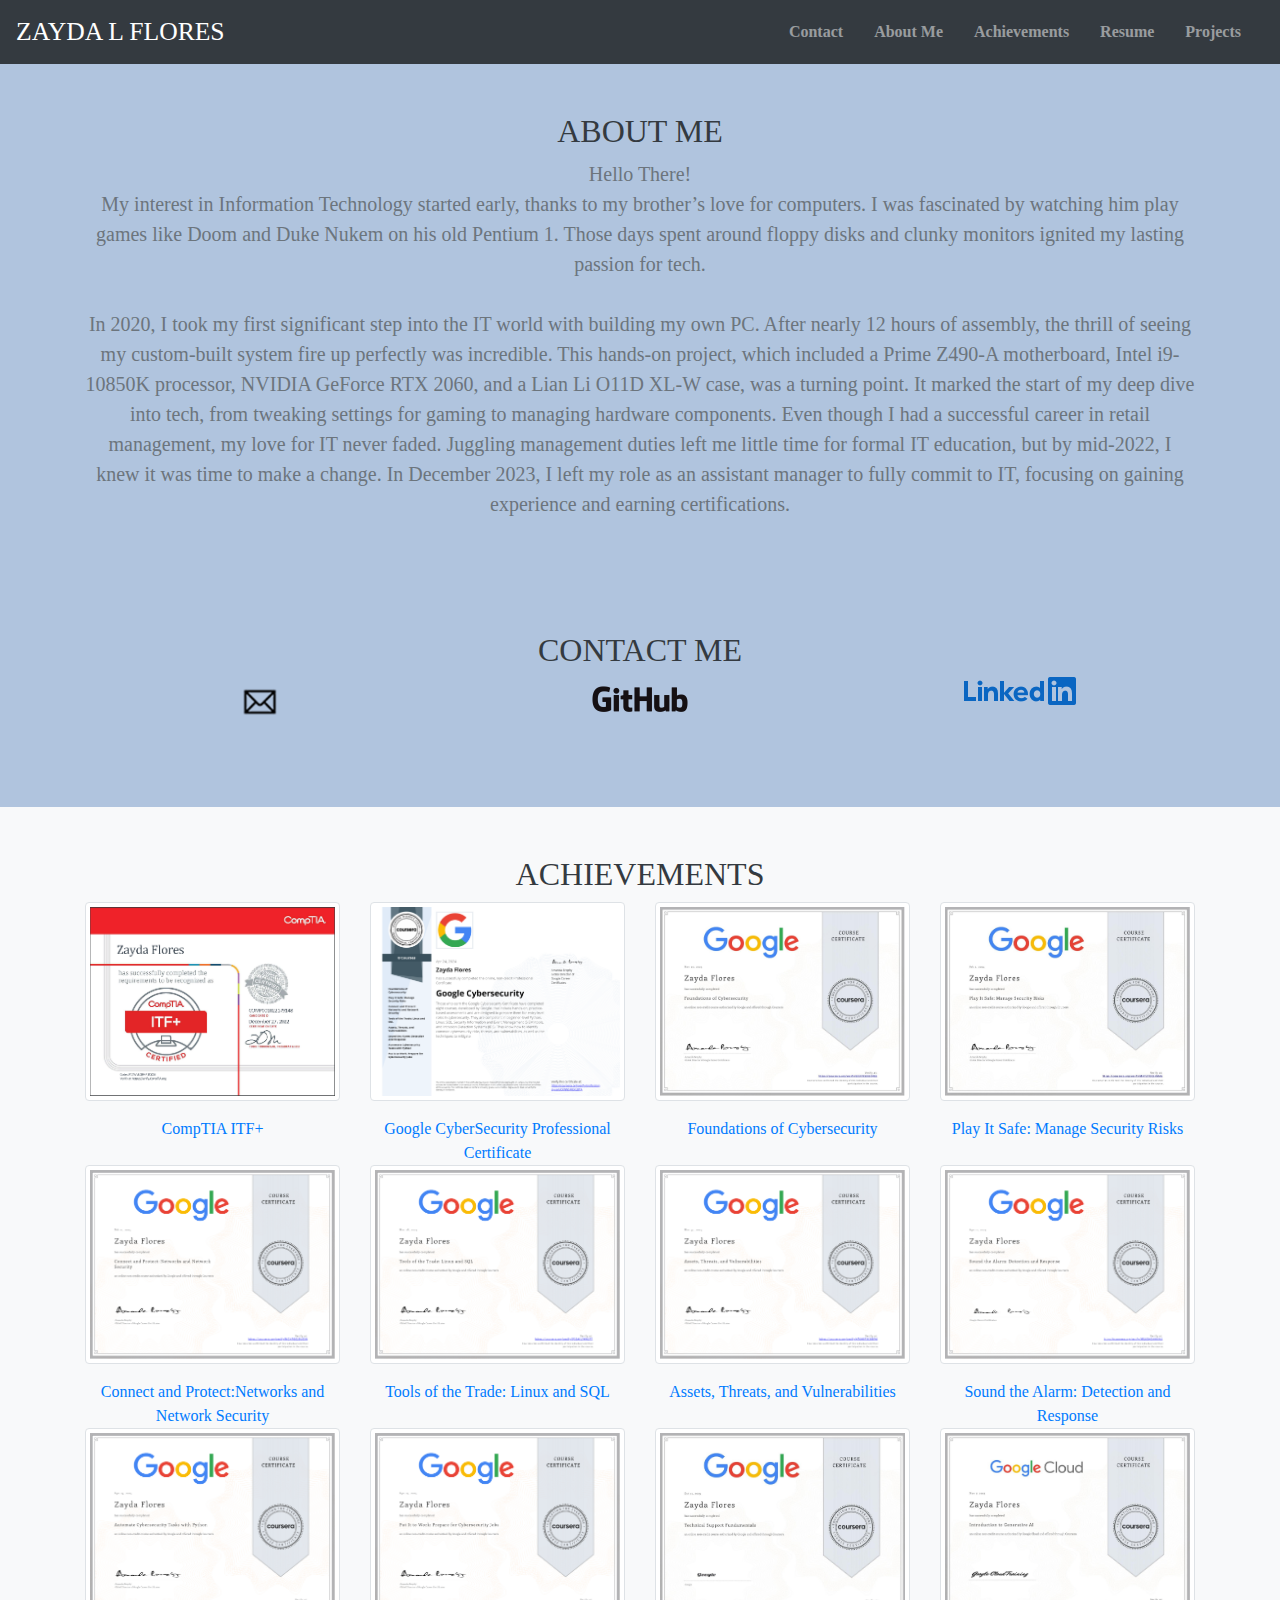
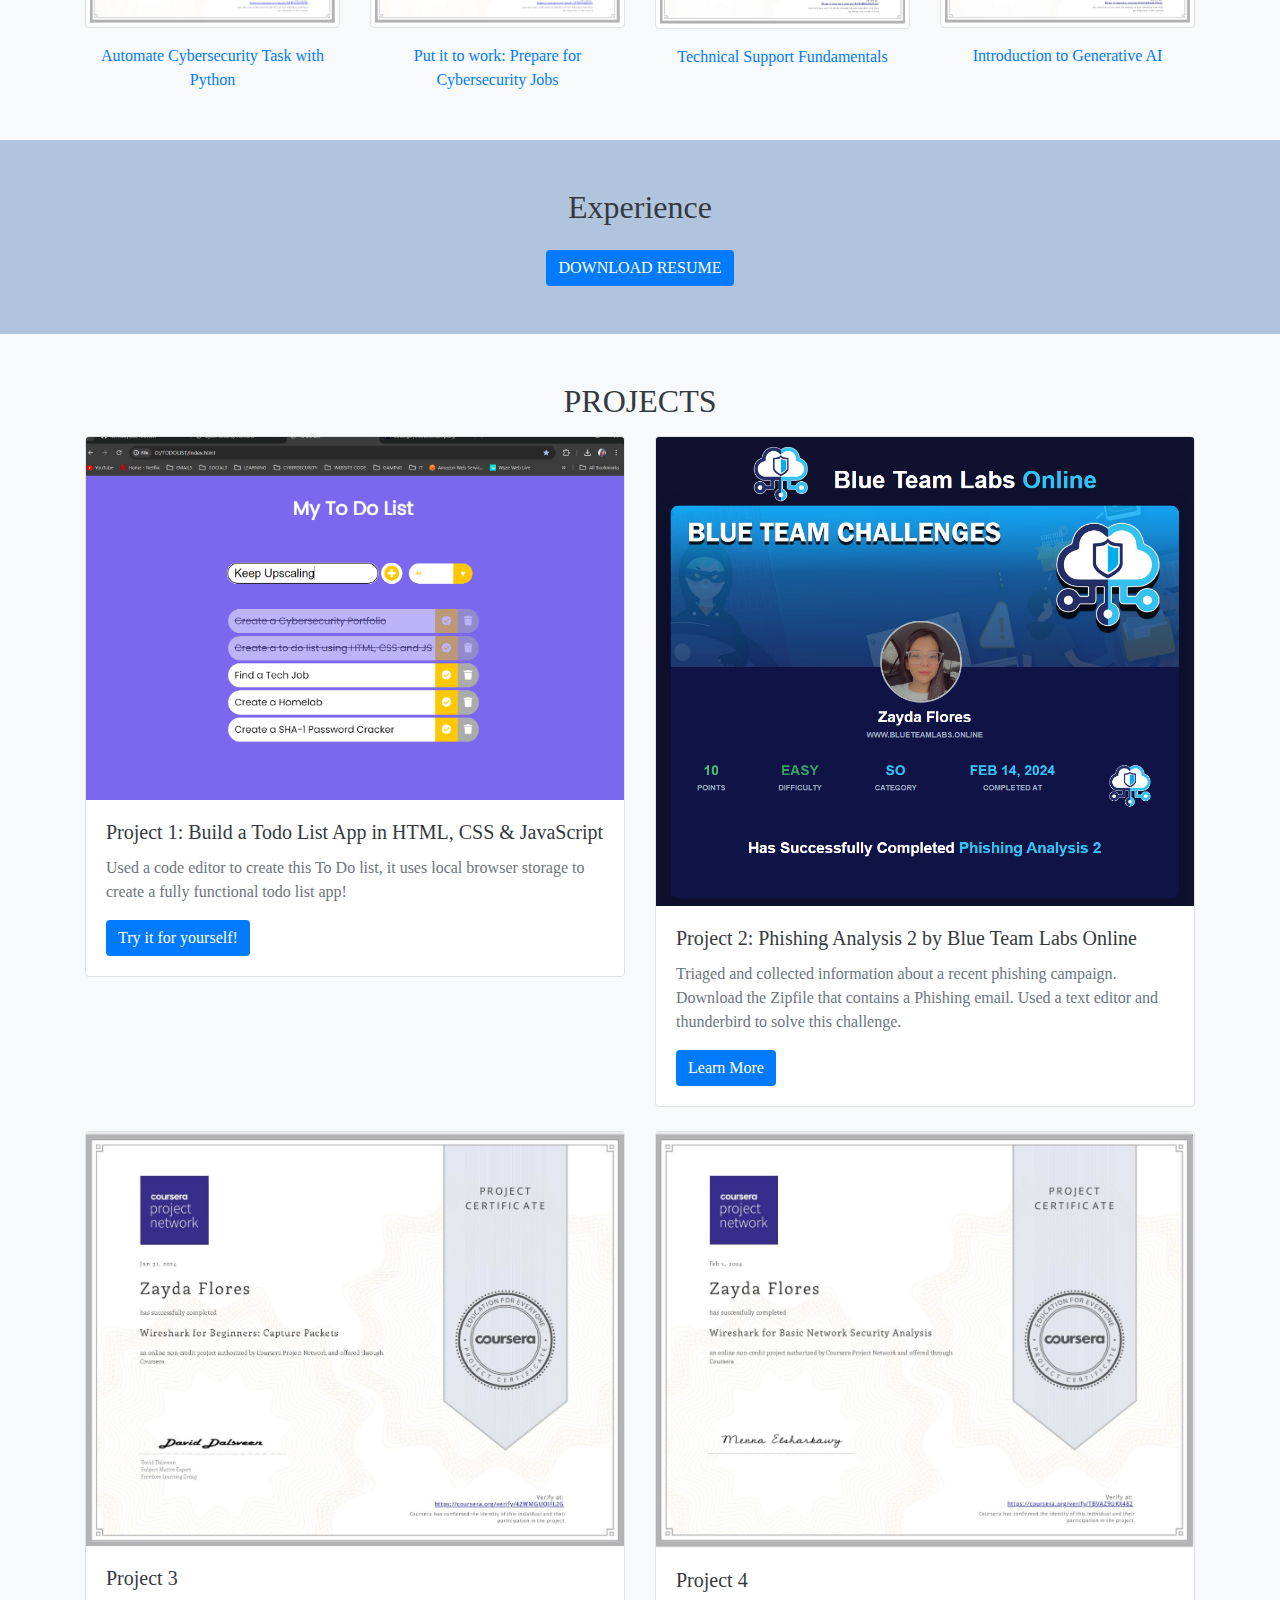
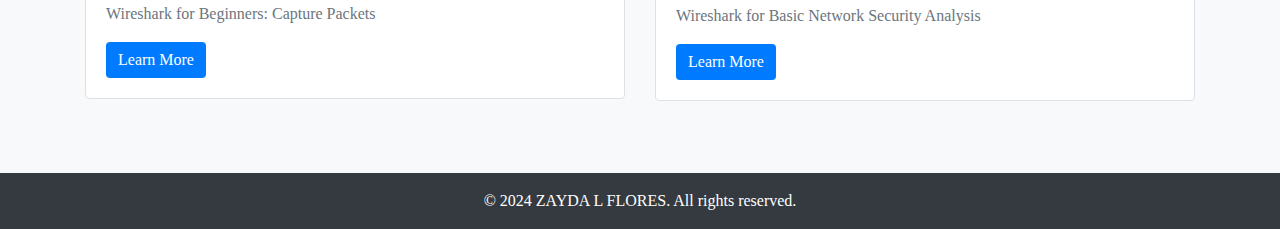
==== commit 0148b74e: "Update index.html" ====
--- a/index.html
+++ b/index.html
@@ -46,10 +46,11 @@
       <h2 class="text-center">ABOUT ME</h2>
       <p class="text-center lead">
         <strong>Hello There!</strong><br>
-       My journey into the world of Information Technology began with an early fascination inspired by my brother’s passion for computers. Growing up, I was captivated by watching him play games like Doom and Duke Nukem on his Pentium 1. These formative experiences, surrounded by floppy disks and bulky monitors, sparked my enduring interest in technology.
+       My interest in Information Technology started early, thanks to my brother’s love for computers. I was fascinated by watching him play games like Doom and Duke Nukem on his old Pentium 1. Those days spent around floppy disks and clunky monitors ignited my lasting passion for tech.
         <br><br>
-       In 2020, I took my first significant step into the IT world with building my own PC that solidified my passion for IT. After nearly 12 hours of assembly, I felt an extraordinary sense of achievement when my custom-built system powered on seamlessly. This experience marked the beginning of my hands-on engagement with technology, from configuring settings to enhance my gaming experience to managing various hardware components. This project featured components like a Prime Z490-A motherboard, Intel i9-10850K processor, NVIDIA GeForce RTX 2060, and a Lian Li O11D XL-W tempered glass ATX tower case.
-          Despite a successful career in retail management, my enthusiasm for IT persisted. Balancing managerial responsibilities left little time for formal education in IT, but by mid-2022, I made a decisive commitment to pursue a career in this field. I resigned from my position as an assistant manager in December 2023 to fully dedicate myself to gaining experience and certifications in IT.
+       In 2020, I took my first significant step into the IT world with building my own PC.
+        After nearly 12 hours of assembly, the thrill of seeing my custom-built system fire up perfectly was incredible. This hands-on project, which included a Prime Z490-A motherboard, Intel i9-10850K processor, NVIDIA GeForce RTX 2060, and a Lian Li O11D XL-W case, was a turning point. It marked the start of my deep dive into tech, from tweaking settings for gaming to managing hardware components.
+         Even though I had a successful career in retail management, my love for IT never faded. Juggling management duties left me little time for formal IT education, but by mid-2022, I knew it was time to make a change. In December 2023, I left my role as an assistant manager to fully commit to IT, focusing on gaining experience and earning certifications.
       </p>
     </div>
   </section>
@@ -63,10 +64,10 @@
         
         <!-- Email -->
         <div class="col-md-4">
-          <a href="mailto:Floreszaydaa@gmail.com">
+          <a href="mailto:zayda.luz.flores.93@gmail.com">
             <img src="images/email-13725.png" alt="Email" class="img-fluid mb-3">
           </a>
-          <p><a href="mailto:Floreszaydaa@gmail.com"></a></p>
+          <p><a href="mailto:zayda.luz.flores.93@gmail.com"></a></p>
         </div>
 
         <!-- GitHub -->
@@ -202,7 +203,7 @@
       <!-- Your experience details go here -->
 
       <div class="text-center mt-4">
-        <a href="https://drive.google.com/file/d/1Thh95Jm4RUgW5EaeeE3FyIeu5JDQxEAE/view?usp=sharing"download="newfilename" class="btn btn-primary">DOWNLOAD RESUME</a>
+        <a href="https://acrobat.adobe.com/id/urn:aaid:sc:va6c2:99c62ebd-775b-45f1-b7d0-1be6c0b6ea8b"download="newfilename" class="btn btn-primary">DOWNLOAD RESUME</a>
       </div>
     </div>
   </section>
